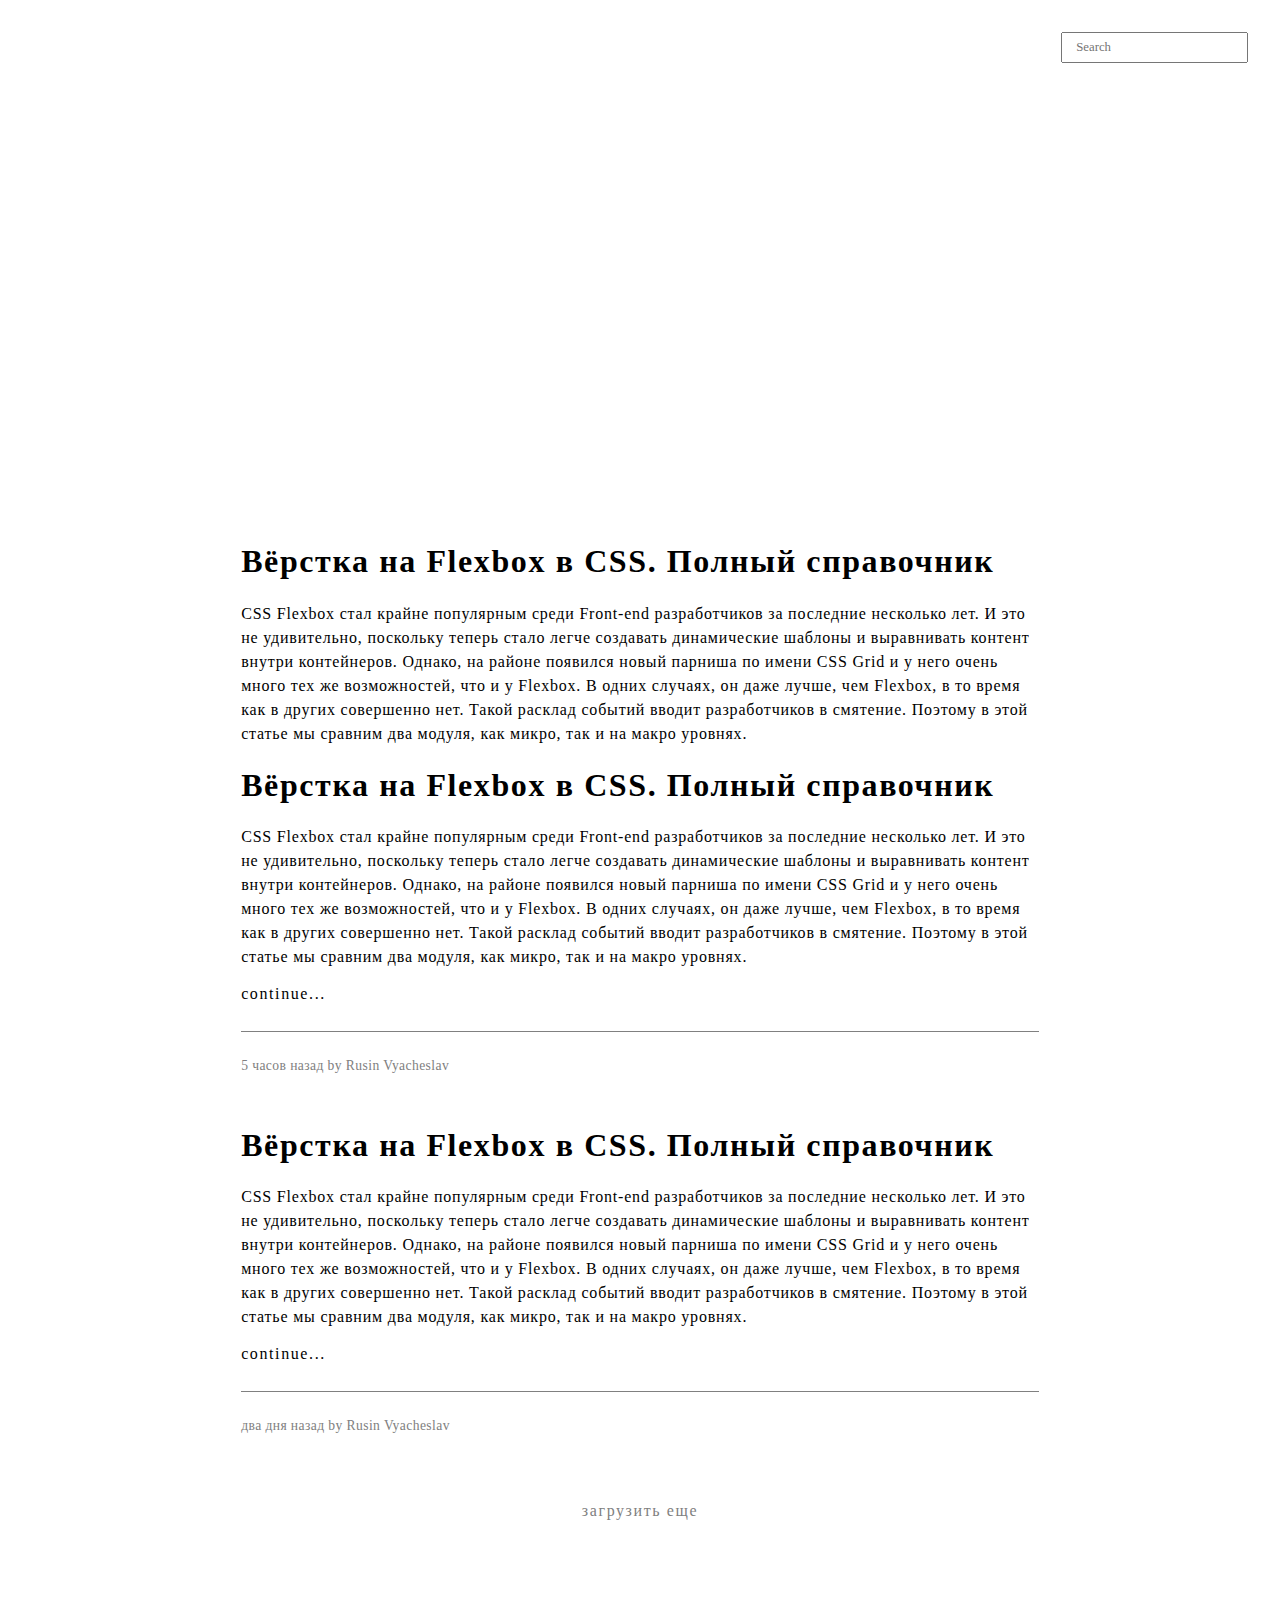
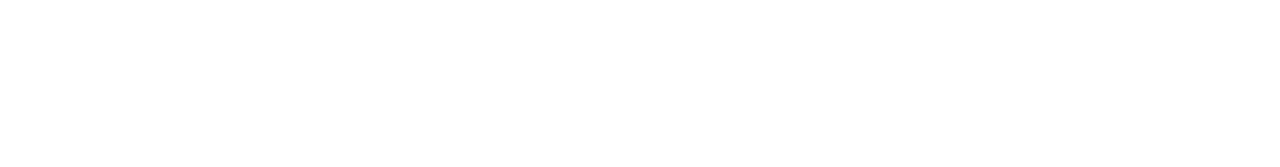
==== about.html @ 92b25831 "Добавил страницу записи блога, плюс комменты" ====
<!DOCTYPE html>
<html>
  <head>
	<title>My blog v2.0</title>
	<meta charset='utf-8'>
	<!--<meta name='viewport' content='width=device-width, initial-scale=1'>-->
	<link href='style.css' rel='stylesheet'>
    <link href='normolize.css' rel='stylesheet'>
  </head>
  <body>
    <header class='header'>
  	<nav class='nav'>
  	  <a href='#' class='nav__link'>Блог</a>
        <a href='#' class='nav__link'>Контакты</a>
        <a href='#' class='nav__link'>Обо мне</a>
        <form class='search' action='' method=''>
          <input class='search__field' type='text' name='search' placeholder='Search'>
        </form>
      </nav>
      
      <div class='header__info'>
        <div class='header__block-info'>
          <h1 class='info__name'>Rusin Vyacheslav</h1>
          <span class='info__skill'> Блог, о моем становлении веб-разработчиком.</span>
        </div>
      </div>
      <div class='header__socialmedia'>
      
      </div>
    </header>
    
    <section class='main'>
      <div class='post'>
        <h1 class='post__header'>
          Вёрстка на Flexbox в CSS. 
          Полный справочник
        </h1>
        <p class='post__text'>
          CSS Flexbox стал крайне популярным среди Front-end разработчиков за последние несколько лет.
          И это не удивительно, поскольку теперь стало легче создавать динамические шаблоны и выравнивать контент внутри контейнеров.
          Однако, на районе появился новый парниша по имени CSS Grid и у него очень много тех же возможностей, что и у Flexbox. 
          В одних случаях, он даже лучше, чем Flexbox, в то время как в других совершенно нет.
          Такой расклад событий вводит разработчиков в смятение. Поэтому в этой статье мы сравним два модуля, как микро, так и на макро уровнях.
        </p>
        
        
        <h1 class='post__header'>
          Вёрстка на Flexbox в CSS. 
          Полный справочник
        </h1>
        <p class='post__text'>
          CSS Flexbox стал крайне популярным среди Front-end разработчиков за последние несколько лет.
          И это не удивительно, поскольку теперь стало легче создавать динамические шаблоны и выравнивать контент внутри контейнеров.
          Однако, на районе появился новый парниша по имени CSS Grid и у него очень много тех же возможностей, что и у Flexbox. 
          В одних случаях, он даже лучше, чем Flexbox, в то время как в других совершенно нет.
          Такой расклад событий вводит разработчиков в смятение. Поэтому в этой статье мы сравним два модуля, как микро, так и на макро уровнях.
        </p>
        <a href='#' class='link__post-next'>continue...</a>
        <div class='post__text-info'>
          <span class='post__info-date'>5 часов назад by Rusin Vyacheslav</span>
        </div>
        
        <h1 class='post__header'>
          Вёрстка на Flexbox в CSS. 
          Полный справочник
        </h1>
        <p class='post__text'>
          CSS Flexbox стал крайне популярным среди Front-end разработчиков за последние несколько лет.
          И это не удивительно, поскольку теперь стало легче создавать динамические шаблоны и выравнивать контент внутри контейнеров.
          Однако, на районе появился новый парниша по имени CSS Grid и у него очень много тех же возможностей, что и у Flexbox. 
          В одних случаях, он даже лучше, чем Flexbox, в то время как в других совершенно нет.
          Такой расклад событий вводит разработчиков в смятение. Поэтому в этой статье мы сравним два модуля, как микро, так и на макро уровнях.
        </p>
        <a href='#' class='link__post-next'>continue...</a>
        <div class='post__text-info'>
          <span class='post__info-date'>два дня назад by Rusin Vyacheslav</span>
        </div>
        <div class='loader'>
          загрузить еще
        </div>
      </div>
    </section>
      
    <footer class='footer'>
      <p class='footer__text'>
        Create on 2018 by Rusin Vyacheslav. &#169
      </p>
    </footer>
  </body>
</html>
---- style.css ----
@font-face {
	font-family: 'Montserrant';
	url: ('../fonts/montserrant/Montserrat-Black.ttf');
	}

body {
	font-family: 'Montserrant';
	letter-spacing: .1em;
	}
a {
	text-decoration: none;
	color: white;
	}
a:link, a:visited {
	color: white;
	}
input[type='text'],
textarea, button {
	padding-left: 1em;
	padding-top: 0.5em;
	padding-bottom: 0.5em;
	padding-right: 1em;
	}
input[placeholder],
textarea[placeholder] {
	font-size: 0.8em
	}
/*-------HEADER-------*/

.header {
	background-image: url('../images/doski.jpeg');
	background-repeat: no-repeat;
	background-size: cover;
	color: white;
	height: 50vh;
	}
.nav {
	display: flex;
	height: 3em;
	padding: 2em;
	}
.nav__link {
	padding: 1em;
	text-transform: uppercase;
	}
.search {
	margin-left: auto;
	height: 3em;
	}

.header__info {
	display: flex;
	height: 42.5vh;
	text-align: center;
	align-items: center;
	justify-content: center;
	}
.header__block-info {
	height: 15em;
	}
.info__name {
	font-size: 3.5em;
	}
.info__skill {
	font-size: 1.5em;
	font-weigth: 100;
	}
	
/*-------END-HEADER-------*/

/*----------MAIN----------*/

.main {
	display: flex;
	justify-content: center;
	flex-direction: space-between;
	padding: 1.5em;
	margin: 3em;
	}
.post {
	width: 70.215053763440862%;
	}
.post__text {
	line-height: 1.5em;
	letter-spacing: .05em;
	font-size: 1em;
	}
.link__post-next, 
.link__post-next:link, 
.link__post-next:visited {
	color: black;
	}
.post__text-info {
	display: flex;
	flex-direction: flex-end;
	height: 3em;
	border-top: 1px solid gray;
	margin-top: 2em;
	margin-bottom: 4em;
	line-height: 3em;
	font-size: .85em;
	letter-spacing: .03em;
	color: gray;
	}
.post__info-date {
	margin-right: auto;
    padding: 1em 0;
	}
.post__info-comment {
	padding: 1em 1em;
	}
.post__info-views {
	padding: 1em 0;
	}
.loader {
	height: 3em;
	text-align: center;
	line-height: 3em;
	color: gray;
	cursor: pointer;
	}
.comment-logo {
	font-size: 1.75em;
	font-weight: 400;
	}
.comment-form {
	margin-bottom: 2em;
	}
.comment-form__form {
	display: flex;
	flex-direction: column;
	}
.comment-form__name {
	width: 70%;
	margin-top: 2em;
	border: 1px solid gray;
	}
.comment-form__text {
	width: 70%;
	margin-top: 2em;
	border: 1px solid gray;
	}
.comment-form__btn {
	left: 0;
	margin-top: 2em;
	width: 20%;
    }
.comment {
	
	}
.comment__name {
	font-weight: 500;
	font-size: 1.2em;
	}
.dot {
	
	}
.comment-time {
	font-size: 0.7em;
	letter-spacing: .05em;
	}
	
.comment__text {
	letter-spacing: .05em;
	}
/*-------END-MAIN---------*/

/*--------FOOTER----------*/

.footer {
	height: 10em;
	background-image: url('../images/doski.jpeg');
	background-repeat: no-repeat;
	background-size: cover;
	color: white;
	text-align: center;
	line-height: 10em;
	}

/*------END-FOOTER--------*/
---- normolize.css ----
/*! normalize.css v8.0.0 | MIT License | github.com/necolas/normalize.css */

/* Document
   ========================================================================== */

/**
 * 1. Correct the line height in all browsers.
 * 2. Prevent adjustments of font size after orientation changes in iOS.
 */

html {
  line-height: 1.15; /* 1 */
  -webkit-text-size-adjust: 100%; /* 2 */
}

/* Sections
   ========================================================================== */

/**
 * Remove the margin in all browsers.
 */

body {
  margin: 0;
}

/**
 * Correct the font size and margin on `h1` elements within `section` and
 * `article` contexts in Chrome, Firefox, and Safari.
 */

h1 {
  font-size: 2em;
  margin: 0.67em 0;
}

/* Grouping content
   ========================================================================== */

/**
 * 1. Add the correct box sizing in Firefox.
 * 2. Show the overflow in Edge and IE.
 */

hr {
  box-sizing: content-box; /* 1 */
  height: 0; /* 1 */
  overflow: visible; /* 2 */
}

/**
 * 1. Correct the inheritance and scaling of font size in all browsers.
 * 2. Correct the odd `em` font sizing in all browsers.
 */

pre {
  font-family: monospace, monospace; /* 1 */
  font-size: 1em; /* 2 */
}

/* Text-level semantics
   ========================================================================== */

/**
 * Remove the gray background on active links in IE 10.
 */

a {
  background-color: transparent;
}

/**
 * 1. Remove the bottom border in Chrome 57-
 * 2. Add the correct text decoration in Chrome, Edge, IE, Opera, and Safari.
 */

abbr[title] {
  border-bottom: none; /* 1 */
  text-decoration: underline; /* 2 */
  text-decoration: underline dotted; /* 2 */
}

/**
 * Add the correct font weight in Chrome, Edge, and Safari.
 */

b,
strong {
  font-weight: bolder;
}

/**
 * 1. Correct the inheritance and scaling of font size in all browsers.
 * 2. Correct the odd `em` font sizing in all browsers.
 */

code,
kbd,
samp {
  font-family: monospace, monospace; /* 1 */
  font-size: 1em; /* 2 */
}

/**
 * Add the correct font size in all browsers.
 */

small {
  font-size: 80%;
}

/**
 * Prevent `sub` and `sup` elements from affecting the line height in
 * all browsers.
 */

sub,
sup {
  font-size: 75%;
  line-height: 0;
  position: relative;
  vertical-align: baseline;
}

sub {
  bottom: -0.25em;
}

sup {
  top: -0.5em;
}

/* Embedded content
   ========================================================================== */

/**
 * Remove the border on images inside links in IE 10.
 */

img {
  border-style: none;
}

/* Forms
   ========================================================================== */

/**
 * 1. Change the font styles in all browsers.
 * 2. Remove the margin in Firefox and Safari.
 */

button,
input,
optgroup,
select,
textarea {
  font-family: inherit; /* 1 */
  font-size: 100%; /* 1 */
  line-height: 1.15; /* 1 */
  margin: 0; /* 2 */
}

/**
 * Show the overflow in IE.
 * 1. Show the overflow in Edge.
 */

button,
input { /* 1 */
  overflow: visible;
}

/**
 * Remove the inheritance of text transform in Edge, Firefox, and IE.
 * 1. Remove the inheritance of text transform in Firefox.
 */

button,
select { /* 1 */
  text-transform: none;
}

/**
 * Correct the inability to style clickable types in iOS and Safari.
 */

button,
[type="button"],
[type="reset"],
[type="submit"] {
  -webkit-appearance: button;
}

/**
 * Remove the inner border and padding in Firefox.
 */

button::-moz-focus-inner,
[type="button"]::-moz-focus-inner,
[type="reset"]::-moz-focus-inner,
[type="submit"]::-moz-focus-inner {
  border-style: none;
  padding: 0;
}

/**
 * Restore the focus styles unset by the previous rule.
 */

button:-moz-focusring,
[type="button"]:-moz-focusring,
[type="reset"]:-moz-focusring,
[type="submit"]:-moz-focusring {
  outline: 1px dotted ButtonText;
}

/**
 * Correct the padding in Firefox.
 */

fieldset {
  padding: 0.35em 0.75em 0.625em;
}

/**
 * 1. Correct the text wrapping in Edge and IE.
 * 2. Correct the color inheritance from `fieldset` elements in IE.
 * 3. Remove the padding so developers are not caught out when they zero out
 *    `fieldset` elements in all browsers.
 */

legend {
  box-sizing: border-box; /* 1 */
  color: inherit; /* 2 */
  display: table; /* 1 */
  max-width: 100%; /* 1 */
  padding: 0; /* 3 */
  white-space: normal; /* 1 */
}

/**
 * Add the correct vertical alignment in Chrome, Firefox, and Opera.
 */

progress {
  vertical-align: baseline;
}

/**
 * Remove the default vertical scrollbar in IE 10+.
 */

textarea {
  overflow: auto;
}

/**
 * 1. Add the correct box sizing in IE 10.
 * 2. Remove the padding in IE 10.
 */

[type="checkbox"],
[type="radio"] {
  box-sizing: border-box; /* 1 */
  padding: 0; /* 2 */
}

/**
 * Correct the cursor style of increment and decrement buttons in Chrome.
 */

[type="number"]::-webkit-inner-spin-button,
[type="number"]::-webkit-outer-spin-button {
  height: auto;
}

/**
 * 1. Correct the odd appearance in Chrome and Safari.
 * 2. Correct the outline style in Safari.
 */

[type="search"] {
  -webkit-appearance: textfield; /* 1 */
  outline-offset: -2px; /* 2 */
}

/**
 * Remove the inner padding in Chrome and Safari on macOS.
 */

[type="search"]::-webkit-search-decoration {
  -webkit-appearance: none;
}

/**
 * 1. Correct the inability to style clickable types in iOS and Safari.
 * 2. Change font properties to `inherit` in Safari.
 */

::-webkit-file-upload-button {
  -webkit-appearance: button; /* 1 */
  font: inherit; /* 2 */
}

/* Interactive
   ========================================================================== */

/*
 * Add the correct display in Edge, IE 10+, and Firefox.
 */

details {
  display: block;
}

/*
 * Add the correct display in all browsers.
 */

summary {
  display: list-item;
}

/* Misc
   ========================================================================== */

/**
 * Add the correct display in IE 10+.
 */

template {
  display: none;
}

/**
 * Add the correct display in IE 10.
 */

[hidden] {
  display: none;
}
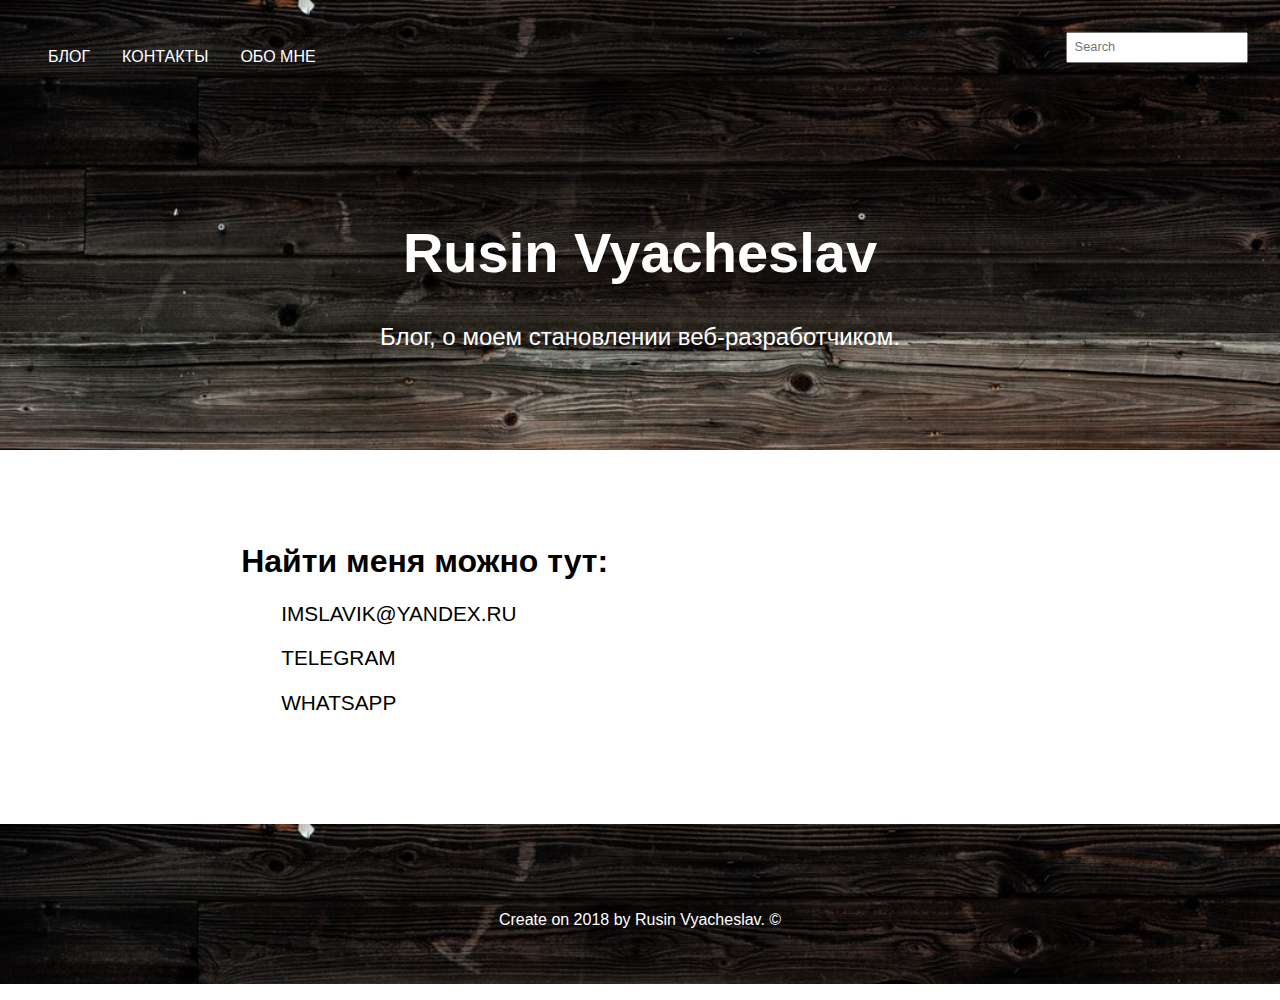
==== commit d0dcd27e: "Шаблон готов" ====
--- a/about.html
+++ b/about.html
@@ -1,91 +1,59 @@
-<!DOCTYPE html>
-<html>
-  <head>
-	<title>My blog v2.0</title>
-	<meta charset='utf-8'>
-	<!--<meta name='viewport' content='width=device-width, initial-scale=1'>-->
-	<link href='style.css' rel='stylesheet'>
-    <link href='normolize.css' rel='stylesheet'>
-  </head>
-  <body>
-    <header class='header'>
-  	<nav class='nav'>
-  	  <a href='#' class='nav__link'>Блог</a>
-        <a href='#' class='nav__link'>Контакты</a>
-        <a href='#' class='nav__link'>Обо мне</a>
-        <form class='search' action='' method=''>
-          <input class='search__field' type='text' name='search' placeholder='Search'>
-        </form>
-      </nav>
-      
-      <div class='header__info'>
-        <div class='header__block-info'>
-          <h1 class='info__name'>Rusin Vyacheslav</h1>
-          <span class='info__skill'> Блог, о моем становлении веб-разработчиком.</span>
-        </div>
-      </div>
-      <div class='header__socialmedia'>
-      
-      </div>
-    </header>
-    
-    <section class='main'>
-      <div class='post'>
-        <h1 class='post__header'>
-          Вёрстка на Flexbox в CSS. 
-          Полный справочник
-        </h1>
-        <p class='post__text'>
-          CSS Flexbox стал крайне популярным среди Front-end разработчиков за последние несколько лет.
-          И это не удивительно, поскольку теперь стало легче создавать динамические шаблоны и выравнивать контент внутри контейнеров.
-          Однако, на районе появился новый парниша по имени CSS Grid и у него очень много тех же возможностей, что и у Flexbox. 
-          В одних случаях, он даже лучше, чем Flexbox, в то время как в других совершенно нет.
-          Такой расклад событий вводит разработчиков в смятение. Поэтому в этой статье мы сравним два модуля, как микро, так и на макро уровнях.
-        </p>
-        
-        
-        <h1 class='post__header'>
-          Вёрстка на Flexbox в CSS. 
-          Полный справочник
-        </h1>
-        <p class='post__text'>
-          CSS Flexbox стал крайне популярным среди Front-end разработчиков за последние несколько лет.
-          И это не удивительно, поскольку теперь стало легче создавать динамические шаблоны и выравнивать контент внутри контейнеров.
-          Однако, на районе появился новый парниша по имени CSS Grid и у него очень много тех же возможностей, что и у Flexbox. 
-          В одних случаях, он даже лучше, чем Flexbox, в то время как в других совершенно нет.
-          Такой расклад событий вводит разработчиков в смятение. Поэтому в этой статье мы сравним два модуля, как микро, так и на макро уровнях.
-        </p>
-        <a href='#' class='link__post-next'>continue...</a>
-        <div class='post__text-info'>
-          <span class='post__info-date'>5 часов назад by Rusin Vyacheslav</span>
-        </div>
-        
-        <h1 class='post__header'>
-          Вёрстка на Flexbox в CSS. 
-          Полный справочник
-        </h1>
-        <p class='post__text'>
-          CSS Flexbox стал крайне популярным среди Front-end разработчиков за последние несколько лет.
-          И это не удивительно, поскольку теперь стало легче создавать динамические шаблоны и выравнивать контент внутри контейнеров.
-          Однако, на районе появился новый парниша по имени CSS Grid и у него очень много тех же возможностей, что и у Flexbox. 
-          В одних случаях, он даже лучше, чем Flexbox, в то время как в других совершенно нет.
-          Такой расклад событий вводит разработчиков в смятение. Поэтому в этой статье мы сравним два модуля, как микро, так и на макро уровнях.
-        </p>
-        <a href='#' class='link__post-next'>continue...</a>
-        <div class='post__text-info'>
-          <span class='post__info-date'>два дня назад by Rusin Vyacheslav</span>
-        </div>
-        <div class='loader'>
-          загрузить еще
-        </div>
-      </div>
-    </section>
-      
-    <footer class='footer'>
-      <p class='footer__text'>
-        Create on 2018 by Rusin Vyacheslav. &#169
-      </p>
-    </footer>
-  </body>
-</html>
+<!DOCTYPE html>
+<html>
+  <head>
+	<title>My blog v2.0</title>
+	<meta charset='utf-8'>
+	<meta name='viewport' content='width=device-width, initial-scale=1'>
+	<link href='style.css' rel='stylesheet'>
+    <link href='normolize.css' rel='stylesheet'>
+  </head>
+  <body>
+  <div class='wrapper'>
+    <header class='header'>
+      <input type='checkbox' id='menu' class='toogleMenu'>
+	  <label for='menu' class='toogleMenu'>Menu</label>
+  	<nav class='nav'>
+  	  <a href='#' class='nav__link'>Блог</a>
+        <a href='#' class='nav__link'>Контакты</a>
+        <a href='#' class='nav__link'>Обо мне</a>
+        <form class='search' action='' method=''>
+          <input class='search__field' type='text' name='search' placeholder='Search'>
+        </form>
+      </nav>
+      
+      <div class='header__info'>
+        <div class='header__block-info'>
+          <h1 class='info__name'>Rusin Vyacheslav</h1>
+          <span class='info__skill'> Блог, о моем становлении веб-разработчиком.</span>
+        </div>
+      </div>
+      <div class='header__socialmedia'>
+      
+      </div>
+    </header>
+    
+    <section class='main'>
+      <div class='post'>
+        <h1 class='post__header about'>
+          Найти меня можно тут:
+        </h1>
+        <p class='post__text'>
+          <ul class='list_contact'>
+            <li><a class='link-mail' href='mailto:imslavik@yandex.ru'>imslavik@yandex.ru</a></li>
+            <li><a class='link-telegram href='https://t.me/rusin_vyacheslav'>Telegram</a></li>
+            <li><a class='link-whatsapp' href='https://api.whatsapp.com/send?phone=79999697116'>WhatsApp</a></li>
+          </ul>
+        </p>
+        
+      </div>
+    </section>
+      
+    <footer class='footer'>
+      <p class='footer__text'>
+        Create on 2018 by Rusin Vyacheslav. &#169
+      </p>
+    </footer>
+  </div>
+  </body>
+</html>
   --- a/style.css
+++ b/style.css
@@ -1,11 +1,12 @@
 @font-face {
-	font-family: 'Montserrant';
-	url: ('../fonts/montserrant/Montserrat-Black.ttf');
-	}
-
-body {
-	font-family: 'Montserrant';
-	letter-spacing: .1em;
+	font-family: 'PT Sans';
+	url: ('fonts/pt_sans/PT_Sans.ttf');
+	}
+html, body {
+	font-family: 'PT Sans', sans-serif;
+	font-size: 16px;
+	height: 100vh;
+	width: 100%;
 	}
 a {
 	text-decoration: none;
@@ -16,19 +17,70 @@
 	}
 input[type='text'],
 textarea, button {
-	padding-left: 1em;
-	padding-top: 0.5em;
-	padding-bottom: 0.5em;
-	padding-right: 1em;
+	padding-left: .5em;
+	padding-top: .5em;
+	padding-bottom: .5em;
+	padding-right: .5em;
 	}
 input[placeholder],
 textarea[placeholder] {
 	font-size: 0.8em
 	}
+	
+/*-------BOOTSTRAP-----*/
+
+.table-responsive {
+  display: block;
+  width: 100%;
+  overflow-x: auto;
+  -webkit-overflow-scrolling: touch;
+  -ms-overflow-style: -ms-autohiding-scrollbar;
+}
+.table {
+  width: 100%;
+  max-width: 100%;
+  margin-bottom: 1rem;
+  background-color: transparent;
+  border-spacing: 0;
+}
+
+.table th,
+.table td {
+  padding: 0.75rem;
+  vertical-align: top;
+  border-top: 1px solid #dee2e6;
+}
+
+.table thead th {
+  vertical-align: bottom;
+  border-bottom: 1px solid #dee2e6;
+}
+
+.table tbody + tbody {
+  border-top: 1px solid #dee2e6;
+}
+
+.table .table {
+  background-color: #fff;
+}
+
+.table-light,
+.table-light > th,
+.table-light > td {
+  background-color: #fdfdfe;
+}
+.table .thead-light th {
+  color: #495057;
+  background-color: #e9ecef;
+  border-color: #dee2e6;
+}
+
+/*------END--BOOTSTRAP------*/
+
 /*-------HEADER-------*/
 
 .header {
-	background-image: url('../images/doski.jpeg');
+	background-image: url('images/doski.jpeg');
 	background-repeat: no-repeat;
 	background-size: cover;
 	color: white;
@@ -69,26 +121,31 @@
 /*-------END-HEADER-------*/
 
 /*----------MAIN----------*/
-
+.wrapper {
+	display: flex;
+	min-height: 100vh;
+	flex-direction: column;
+	}
 .main {
 	display: flex;
 	justify-content: center;
 	flex-direction: space-between;
 	padding: 1.5em;
 	margin: 3em;
+	flex: 1 0 auto;
 	}
 .post {
 	width: 70.215053763440862%;
 	}
 .post__text {
 	line-height: 1.5em;
-	letter-spacing: .05em;
-	font-size: 1em;
+	letter-spacing: 0;
+	font-size: 1.2em;
 	}
 .link__post-next, 
 .link__post-next:link, 
 .link__post-next:visited {
-	color: black;
+	color:  #00cc99;
 	}
 .post__text-info {
 	display: flex;
@@ -99,7 +156,7 @@
 	margin-bottom: 4em;
 	line-height: 3em;
 	font-size: .85em;
-	letter-spacing: .03em;
+	letter-spacing: 0;
 	color: gray;
 	}
 .post__info-date {
@@ -116,12 +173,13 @@
 	height: 3em;
 	text-align: center;
 	line-height: 3em;
-	color: gray;
+	color:  #00cc99;
 	cursor: pointer;
 	}
 .comment-logo {
 	font-size: 1.75em;
 	font-weight: 400;
+	letter-spacing: 0;
 	}
 .comment-form {
 	margin-bottom: 2em;
@@ -133,35 +191,71 @@
 .comment-form__name {
 	width: 70%;
 	margin-top: 2em;
-	border: 1px solid gray;
+	border: 1px solid #aaaaaa;
 	}
 .comment-form__text {
-	width: 70%;
+	width: auto;
 	margin-top: 2em;
 	border: 1px solid gray;
 	}
 .comment-form__btn {
 	left: 0;
 	margin-top: 2em;
-	width: 20%;
+	width: auto;
+	font-size: 1em;
+	border: 1px solid #dddddd;
+	background-color: #eeeeee;
     }
+.comment-form__btn:hover {
+	border: 1px solid #cccccc;
+	background-color: #dddddd;
+	}
 .comment {
-	
+	border-top: 1px solid gray;
+	padding-top: 1.5em;
 	}
 .comment__name {
 	font-weight: 500;
 	font-size: 1.2em;
-	}
-.dot {
-	
+	letter-spacing: 0;
 	}
 .comment-time {
 	font-size: 0.7em;
-	letter-spacing: .05em;
+	letter-spacing: 0;
 	}
 	
 .comment__text {
-	letter-spacing: .05em;
+	letter-spacing: 0;
+	}
+
+.list_contact li {
+    padding-bottom: 1em;
+    font-size: 1.3em;
+    text-transform: uppercase;
+    list-style-type: none;
+	}
+.list_contact a {
+	color: black;
+	}
+.link-mail:hover {
+	color: #f65314;
+    }
+.link-telegram:hover {
+	color: #0088cc;
+	}
+.link-whatsapp:hover {
+	color: #075e54;
+	}
+
+a.link-table-edit, a.link-table-del {
+	color: black;
+	}
+.add-form {
+	margin: 3em;
+	}
+.form-post {
+	margin-top: 3em;
+	margin-bottom: 3em;
 	}
 /*-------END-MAIN---------*/
 
@@ -169,12 +263,105 @@
 
 .footer {
 	height: 10em;
-	background-image: url('../images/doski.jpeg');
+	background-image: url('images/doski.jpeg');
 	background-repeat: no-repeat;
 	background-size: cover;
 	color: white;
 	text-align: center;
 	line-height: 10em;
-	}
-
-/*------END-FOOTER--------*/+	flex: 0 0 auto;
+	
+	}
+
+/*------END-FOOTER--------*/
+
+input[type='checkbox'] {
+	display: none;
+	}
+	
+.header label.toogleMenu {
+	display: none;
+	background-color: rgba(0,0,0,0.5);
+	height: 2.5em;
+	padding-left: 15px;
+	padding-top: 1.25em;
+	box-shadow: 0 0 5px rgba(0,0,0,0.5);
+	text-transform: uppercase;
+	cursor: pointer;
+	color: #00cc99;
+	}
+@media screen and (max-width: 500px) {
+	.header {
+		height: 100vh;
+		width: 100%;
+		}
+	.header__info {
+	    height: 72.5vh;
+	}
+    .nav {
+		flex-direction: column;
+		background-color: rgba(0,0,0,0.9);
+		padding: 0;
+		padding-left: 0;
+	    position: absolute;
+	    
+		}
+	.nav__link {
+		height: 2.5em;
+		padding-left: 1em;
+		}
+	.search {
+		margin-left: 0;
+		box-sizing: content-box;
+		}
+	.search__field {
+		display: block;
+		border: 1px solid rgba(0,0,0,0.1);
+		background-color: rgba(0,0,0,0.1);
+		height: 2.5em;
+		width: 100vw;
+		padding-left: 1em;
+		}
+	.search__field:focus {
+		background-color: rgba(255,255,255,0.9);
+		}
+	input[type='text'] {
+		padding-left: 1em;
+		}
+	.header nav {
+		/*display: none;*/
+		transition: 0.4s;
+		transform-origin: right center;
+		transform: scaleX(0);
+		opacity: 0;
+		height: 91vh;
+		}
+	
+	.header label.toogleMenu {
+		display: block;
+		}
+	.header input.toogleMenu:checked + label.toogleMenu {
+		background-color: rgba(0,0,0,0.9);
+		color: #00cc99;
+		}
+    .header input.toogleMenu:checked ~ nav {
+    	/*display: block;*/
+        height: 91vh;
+        z-index: 999;
+        transform: scaleX(1);
+		opacity: 1;
+        }
+    .post {
+	    width: 100%;
+	    }
+    .post__text {
+    	line-height: 1.5em;
+        }
+	.main {
+		margin: .5em;
+		}
+	.wrapper-2 {
+		padding: 1em;
+		}
+	}
+	